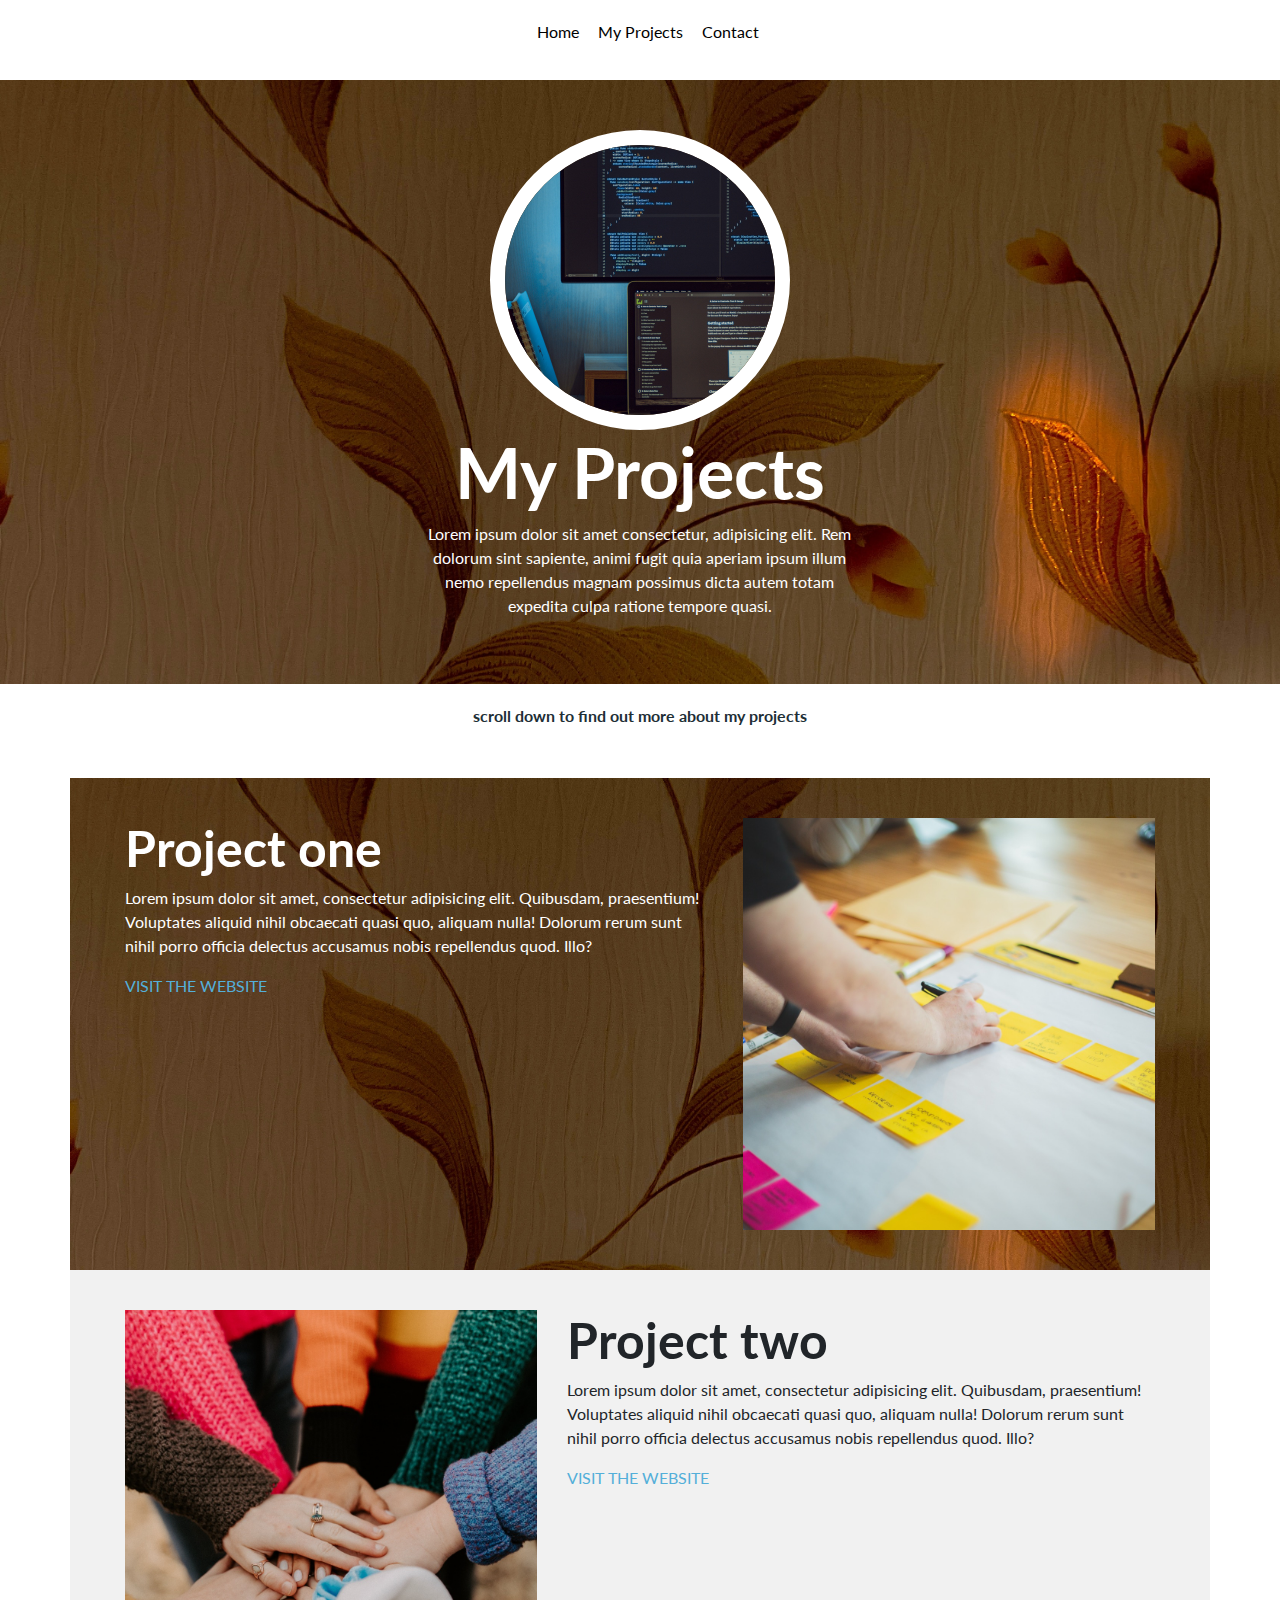
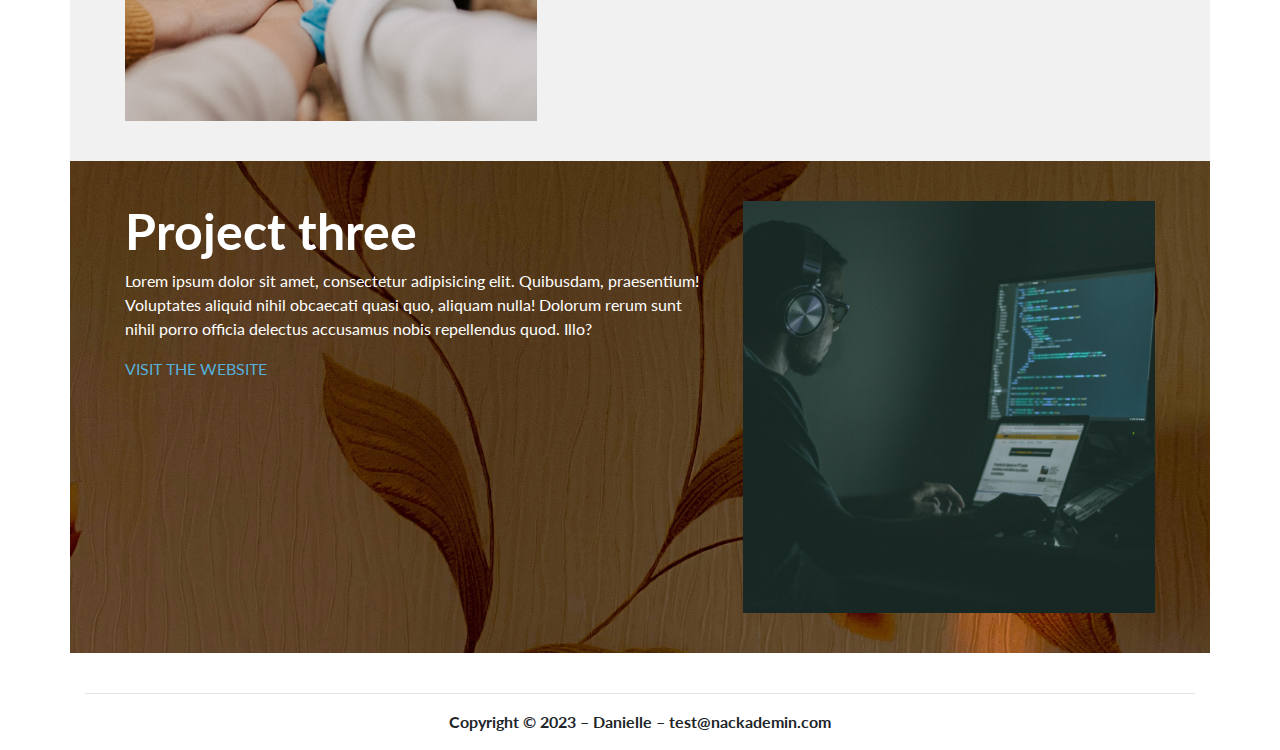
==== portfolio.html @ 45a4c14b "Added all new files" ====
<!DOCTYPE html>
<html>

<head>
    <meta charset="UTF-8">
    <title>My Website</title>
    <link rel="stylesheet" href="bootstrap/bootstrap.css">
    <link rel="stylesheet" href="style/stylesheet.css">
</head>

<body>
    <!--Navigation-->
    <nav>
        <ul class="navigation">
            <li><a href="index.html">Home</a></li>
            <li><a href="#portfolio">My Projects</a></li>
            <li><a href="contact.html">Contact</a></li>
        </ul>
    </nav>



    <!--Intro-->
    <header id="home" class="colored-background">
        <section>
            <div class="col-md-5 centered-box">
                <img src="img/project2.jpg" alt="Profile shot">
                <h1>My Projects</h1>
                <p>Lorem ipsum dolor sit amet consectetur, adipisicing elit. Rem dolorum sint sapiente, animi fugit quia
                    aperiam ipsum illum nemo repellendus magnam possimus dicta autem totam expedita culpa ratione
                    tempore quasi.</p>
            </div>
        </section>
    </header>
    <p class="scroll"><b>scroll down to find out more about my projects</b></p>

    <div class="container">
        <!--Projects-->
        <section id="projects" class="projects">
            <!--first-->
            <div class="row colored-background">
                <div class="col-md-7">
                    <h2>Project one</h2>
                    <p>Lorem ipsum dolor sit amet, consectetur adipisicing elit. Quibusdam, praesentium! Voluptates
                        aliquid nihil obcaecati quasi quo, aliquam nulla! Dolorum rerum sunt nihil porro officia
                        delectus accusamus nobis repellendus quod. Illo?</p>
                    <a href="https://github.com/danielleroslund/Inlamningsuppg1" target="_blank">VISIT THE WEBSITE</a>
                </div>
                <div class="col-md-5">
                    <a href="https://github.com/danielleroslund/Inlamningsuppg1" target="_blank"><img
                            src="img/projekt1.jpg" alt="Project 1"></a>
                </div>
            </div>
            <!--second-->
            <div class="row light-background">
                <div class="col-md-5">
                    <a href="https://github.com/danielleroslund/Inlamningsuppg2" target="_blank"><img
                            src="img/projekt2.JPG" alt="Project 2"></a>
                </div>
                <div class="col-md-7">
                    <h2>Project two</h2>
                    <p>Lorem ipsum dolor sit amet, consectetur adipisicing elit. Quibusdam, praesentium! Voluptates
                        aliquid nihil obcaecati quasi quo, aliquam nulla! Dolorum rerum sunt nihil porro officia
                        delectus accusamus nobis repellendus quod. Illo?</p>
                    <a href="https://github.com/danielleroslund/Inlamningsuppg2" target="_blank">VISIT THE WEBSITE</a>
                </div>
            </div>
            <!--third-->
            <div class="row colored-background">
                <div class="col-md-7">
                    <h2>Project three</h2>
                    <p>Lorem ipsum dolor sit amet, consectetur adipisicing elit. Quibusdam, praesentium! Voluptates
                        aliquid nihil obcaecati quasi quo, aliquam nulla! Dolorum rerum sunt nihil porro officia
                        delectus accusamus nobis repellendus quod. Illo?</p>
                    <a href="https://github.com/danielleroslund/Inlamningsuppgift3-OOP" target="_blank">VISIT THE
                        WEBSITE</a>

                </div>
                <div class="col-md-5">
                    <a href="https://github.com/danielleroslund/Inlamningsuppgift3-OOP" target="_blank"><img
                            src="img/projekt3.JPG" alt="Project 1" /></a>
                </div>
            </div>
        </section>
        <!-- Footer -->
        <section class="footer">
            <hr>
            <p><b>Copyright &copy; 2023 – Danielle – test@nackademin.com</b></p>
        </section>

    </div>
</body>

</html>
---- style/stylesheet.css ----
@import url('https://fonts.googleapis.com/css2?family=Lato:wght@300;400;700&display=swap');
/*Font sizes*/
h1{
    font-size: 70px;
    font-weight: bold;
}

h2 {
    font-weight: bold;
    font-size: 50px;
}

body {
   font-family: 'Lato', sans-serif;
}

/*Navigation*/
.navigation {
    text-align: center;
    padding-top: 20px;
    padding-bottom: 20px;
    padding-left: 0px;
}

.navigation li {
    display: inline-block;
}

.navigation a {
    margin-left: 15px;
    color: #000000;
}

.navigation li:first-of-type {
    margin-left: 0px;
} 

/* Intro */
.colored-background{
    background: url('../img/newbg2.0.jpg');
    background-size: auto;
    background-size: 100%;
    color: white;
}

.centered-box{
    margin-left: auto;
    margin-right: auto;
    text-align: center;
    padding: 50px;
}

.centered-box img{
    border-radius: 177px;
    width: 300px;
    border: 15px solid #fff;
}

/* Socials*/
.socials img {
width: 126px;
}

p.scroll{
    margin-top: 20px;
    margin-bottom: 50px;
}

.scroll {
    text-align: center;
    color: #1e2f36;
}

.socials {
    text-align: center;
    margin-top: 40px;
}

.socials h3 {
    font-weight: bold;
}

/*project*/
.projects img {
    width: 100%;
    
}

.projects .row {
    padding: 40px;
}

.projects a {
    color: #54afd9;
}

.light-background {
    background: #f1f1f1;
}

.projects{
    margin-top: 40px;
}

/*Contact us*/
.contact img {
    width: 100%;
}

.contact-heading {
    text-align: center;
    margin-top: 40px;
}

.contact p {
    margin: 20px;
}

iframe {
    width: 500px;
    height: 300px;
    margin: 20px;
}

/* Footer */

.footer {
    text-align: center;
    margin-top: 40px;
}
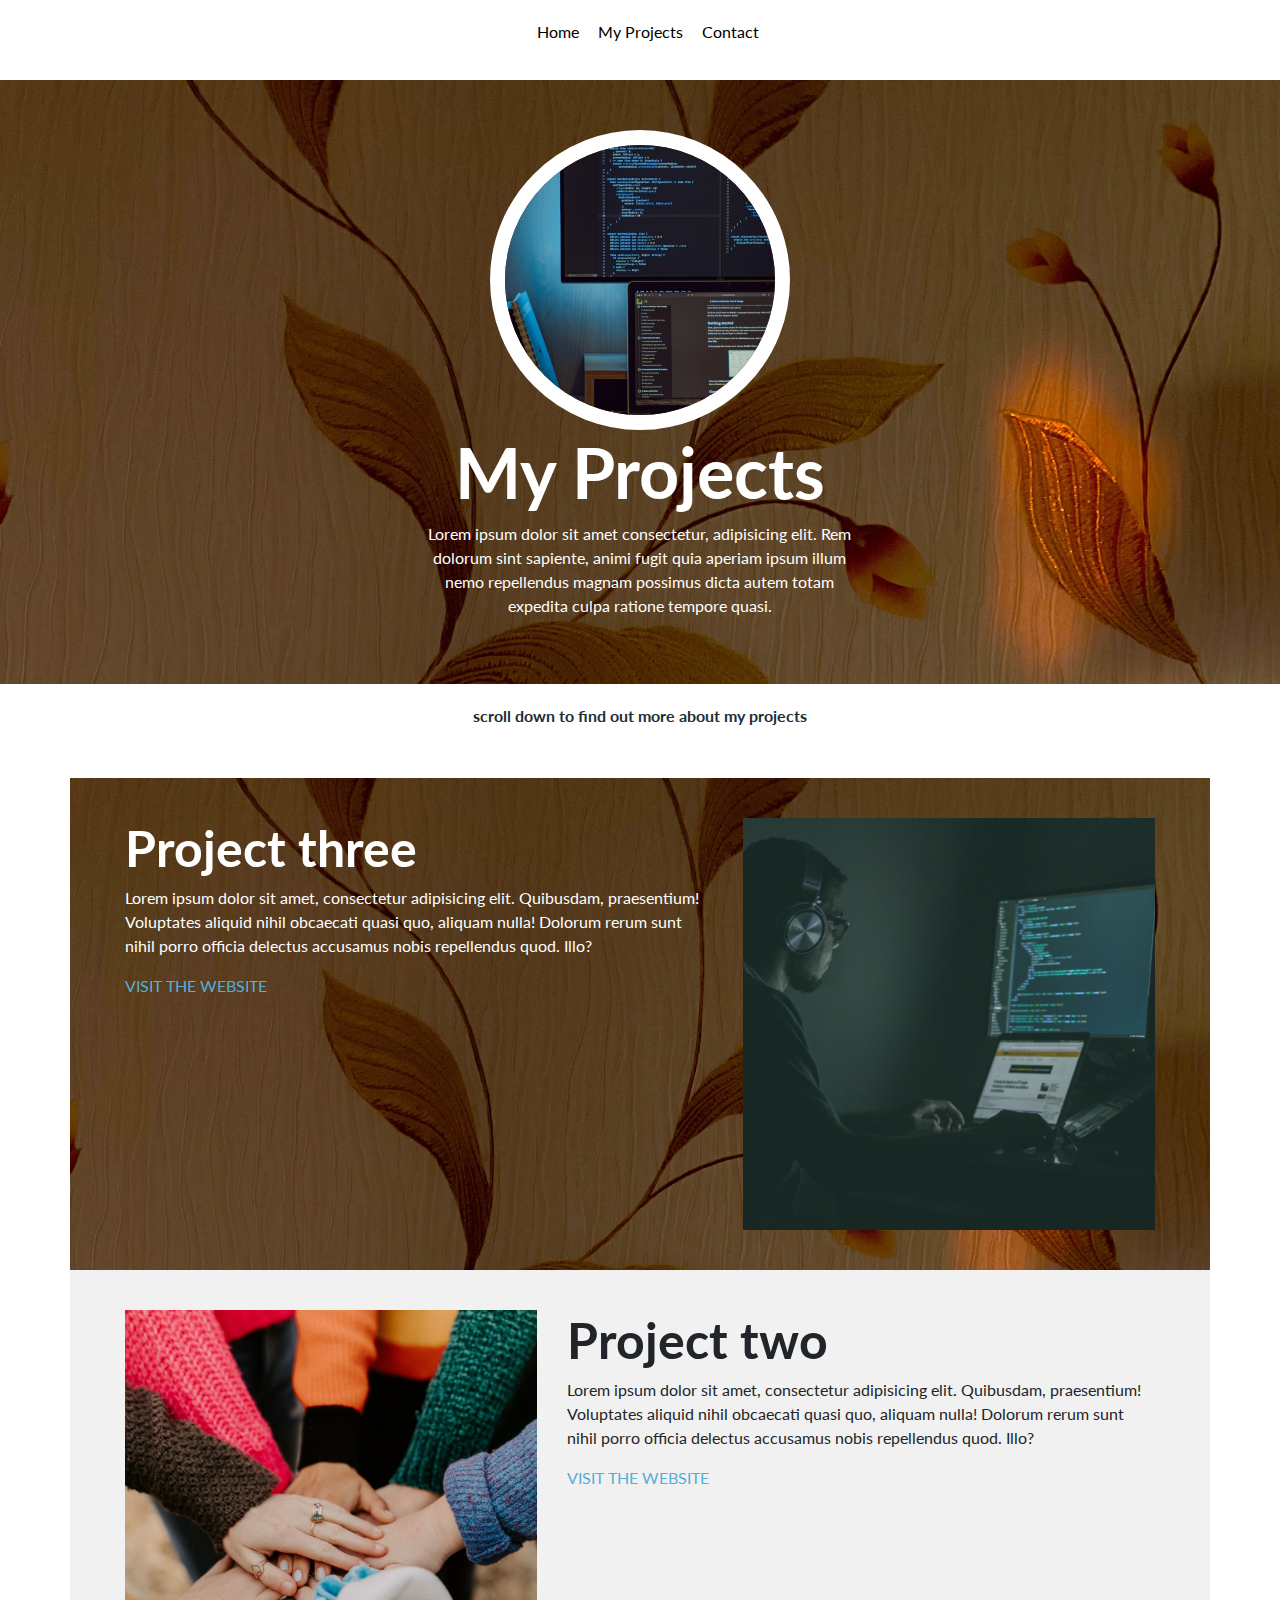
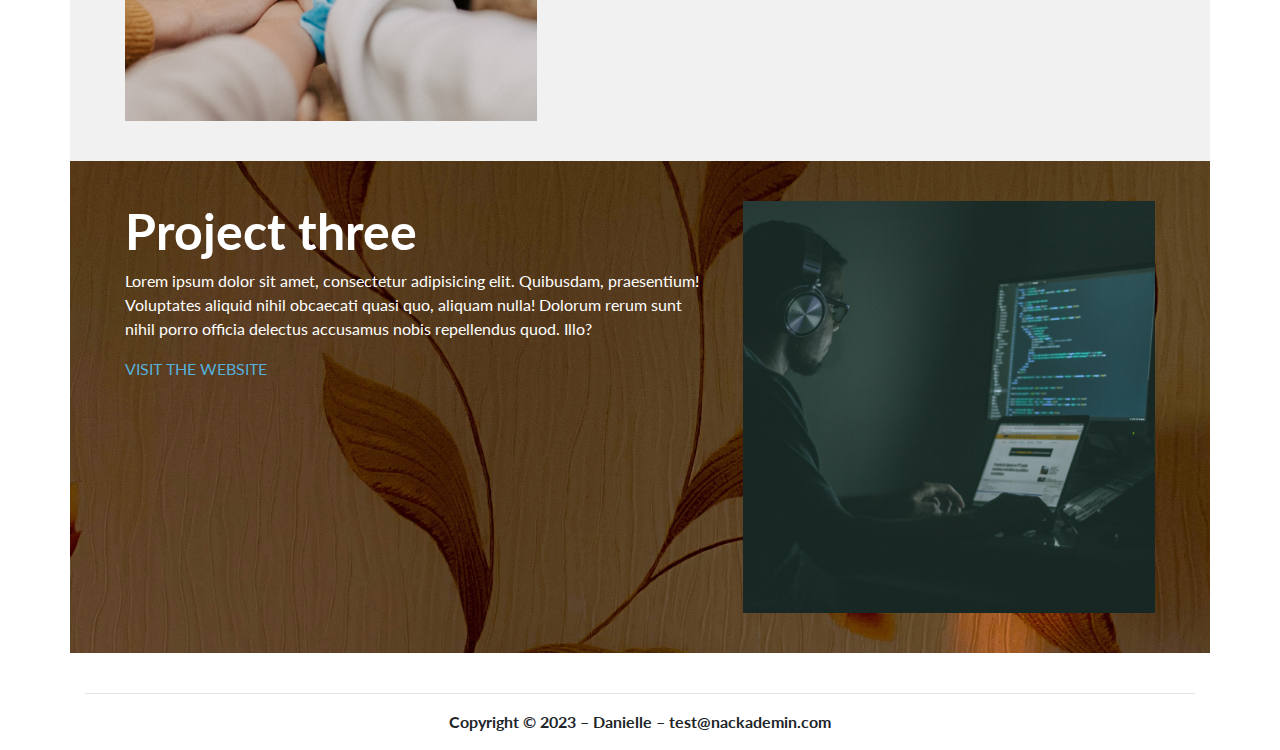
==== commit 2ef8d6de: "Update portfolio.html" ====
--- a/portfolio.html
+++ b/portfolio.html
@@ -40,15 +40,17 @@
             <!--first-->
             <div class="row colored-background">
                 <div class="col-md-7">
-                    <h2>Project one</h2>
+                    <h2>Project three</h2>
                     <p>Lorem ipsum dolor sit amet, consectetur adipisicing elit. Quibusdam, praesentium! Voluptates
                         aliquid nihil obcaecati quasi quo, aliquam nulla! Dolorum rerum sunt nihil porro officia
                         delectus accusamus nobis repellendus quod. Illo?</p>
-                    <a href="https://github.com/danielleroslund/Inlamningsuppg1" target="_blank">VISIT THE WEBSITE</a>
+                    <a href="https://github.com/danielleroslund/Inlamningsuppgift3-OOP" target="_blank">VISIT THE
+                        WEBSITE</a>
+
                 </div>
                 <div class="col-md-5">
-                    <a href="https://github.com/danielleroslund/Inlamningsuppg1" target="_blank"><img
-                            src="img/projekt1.jpg" alt="Project 1"></a>
+                    <a href="https://github.com/danielleroslund/Inlamningsuppgift3-OOP" target="_blank"><img
+                            src="img/projekt3.JPG" alt="Project 1" /></a>
                 </div>
             </div>
             <!--second-->
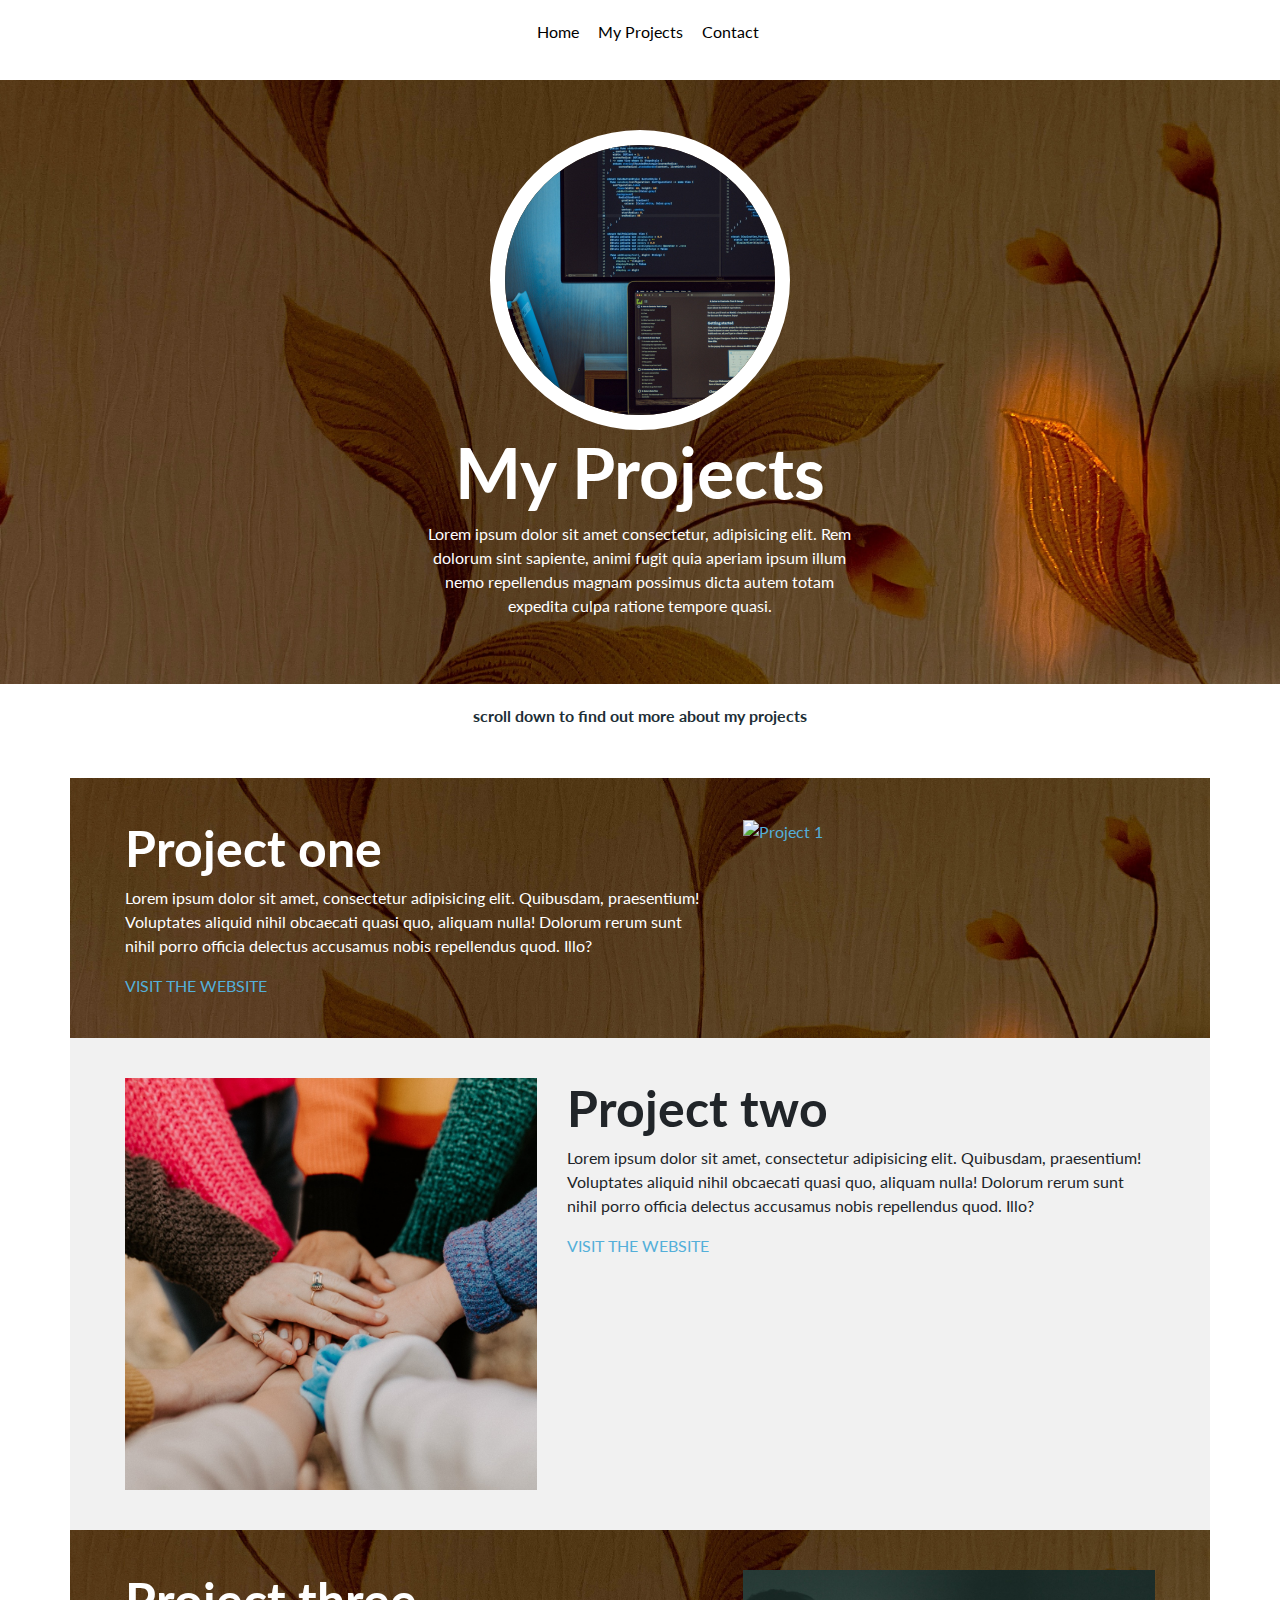
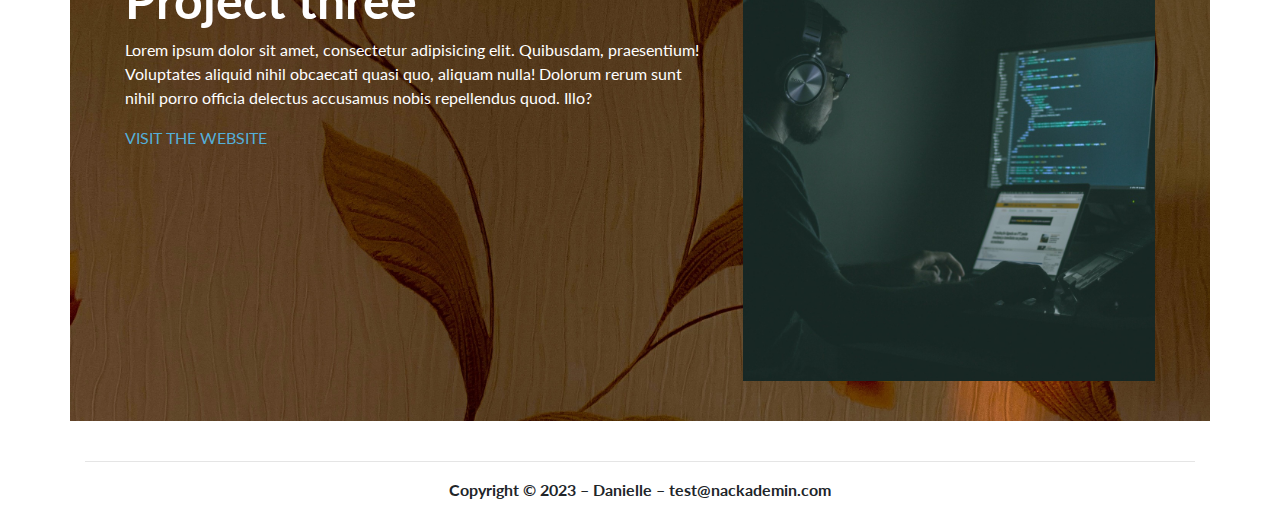
==== commit fe21f884: "Update portfolio.html" ====
--- a/portfolio.html
+++ b/portfolio.html
@@ -40,17 +40,17 @@
             <!--first-->
             <div class="row colored-background">
                 <div class="col-md-7">
-                    <h2>Project three</h2>
+                    <h2>Project one</h2>
                     <p>Lorem ipsum dolor sit amet, consectetur adipisicing elit. Quibusdam, praesentium! Voluptates
                         aliquid nihil obcaecati quasi quo, aliquam nulla! Dolorum rerum sunt nihil porro officia
                         delectus accusamus nobis repellendus quod. Illo?</p>
-                    <a href="https://github.com/danielleroslund/Inlamningsuppgift3-OOP" target="_blank">VISIT THE
+                    <a href="https://github.com/danielleroslund/Inlamningsuppg1" target="_blank">VISIT THE
                         WEBSITE</a>
 
                 </div>
                 <div class="col-md-5">
-                    <a href="https://github.com/danielleroslund/Inlamningsuppgift3-OOP" target="_blank"><img
-                            src="img/projekt3.JPG" alt="Project 1" /></a>
+                    <a href="https://github.com/danielleroslund/Inlamningsuppg1" target="_blank"><img
+                            src="img/projekt1.JPG" alt="Project 1" /></a>
                 </div>
             </div>
             <!--second-->
